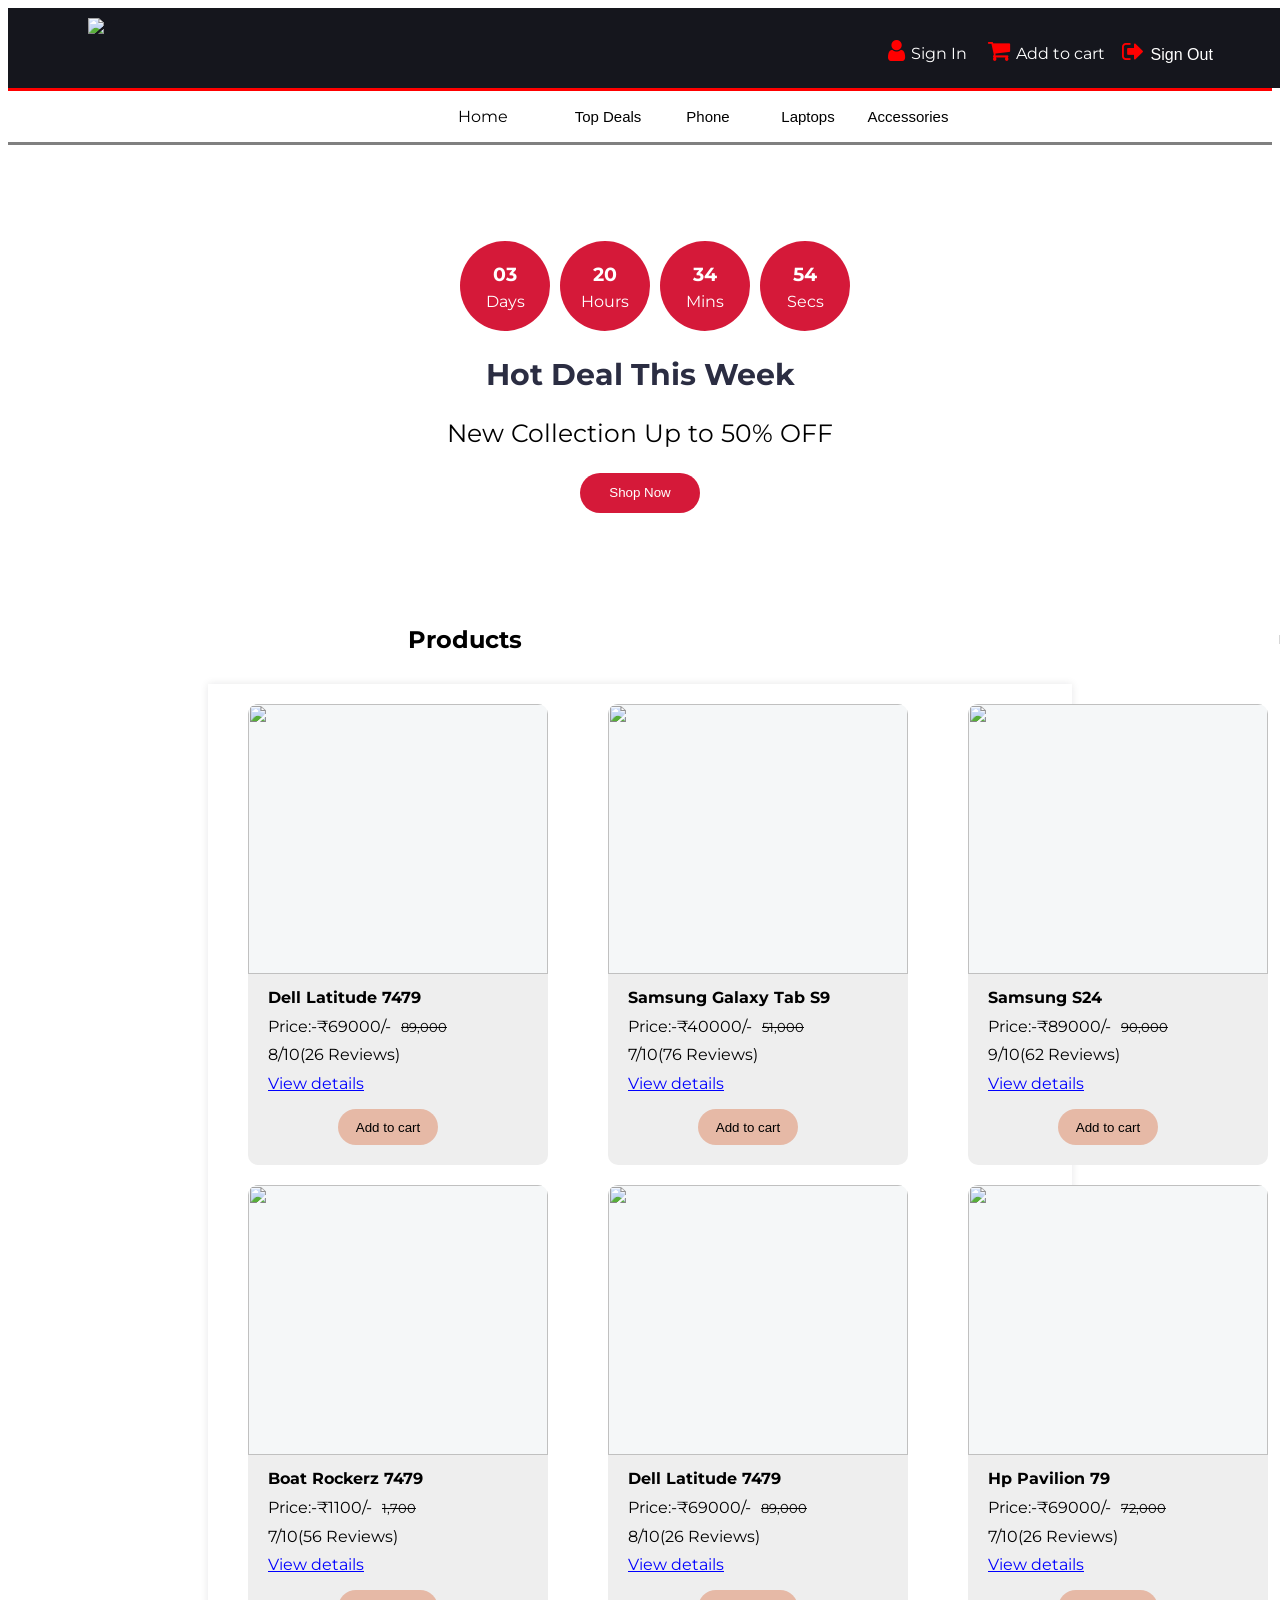
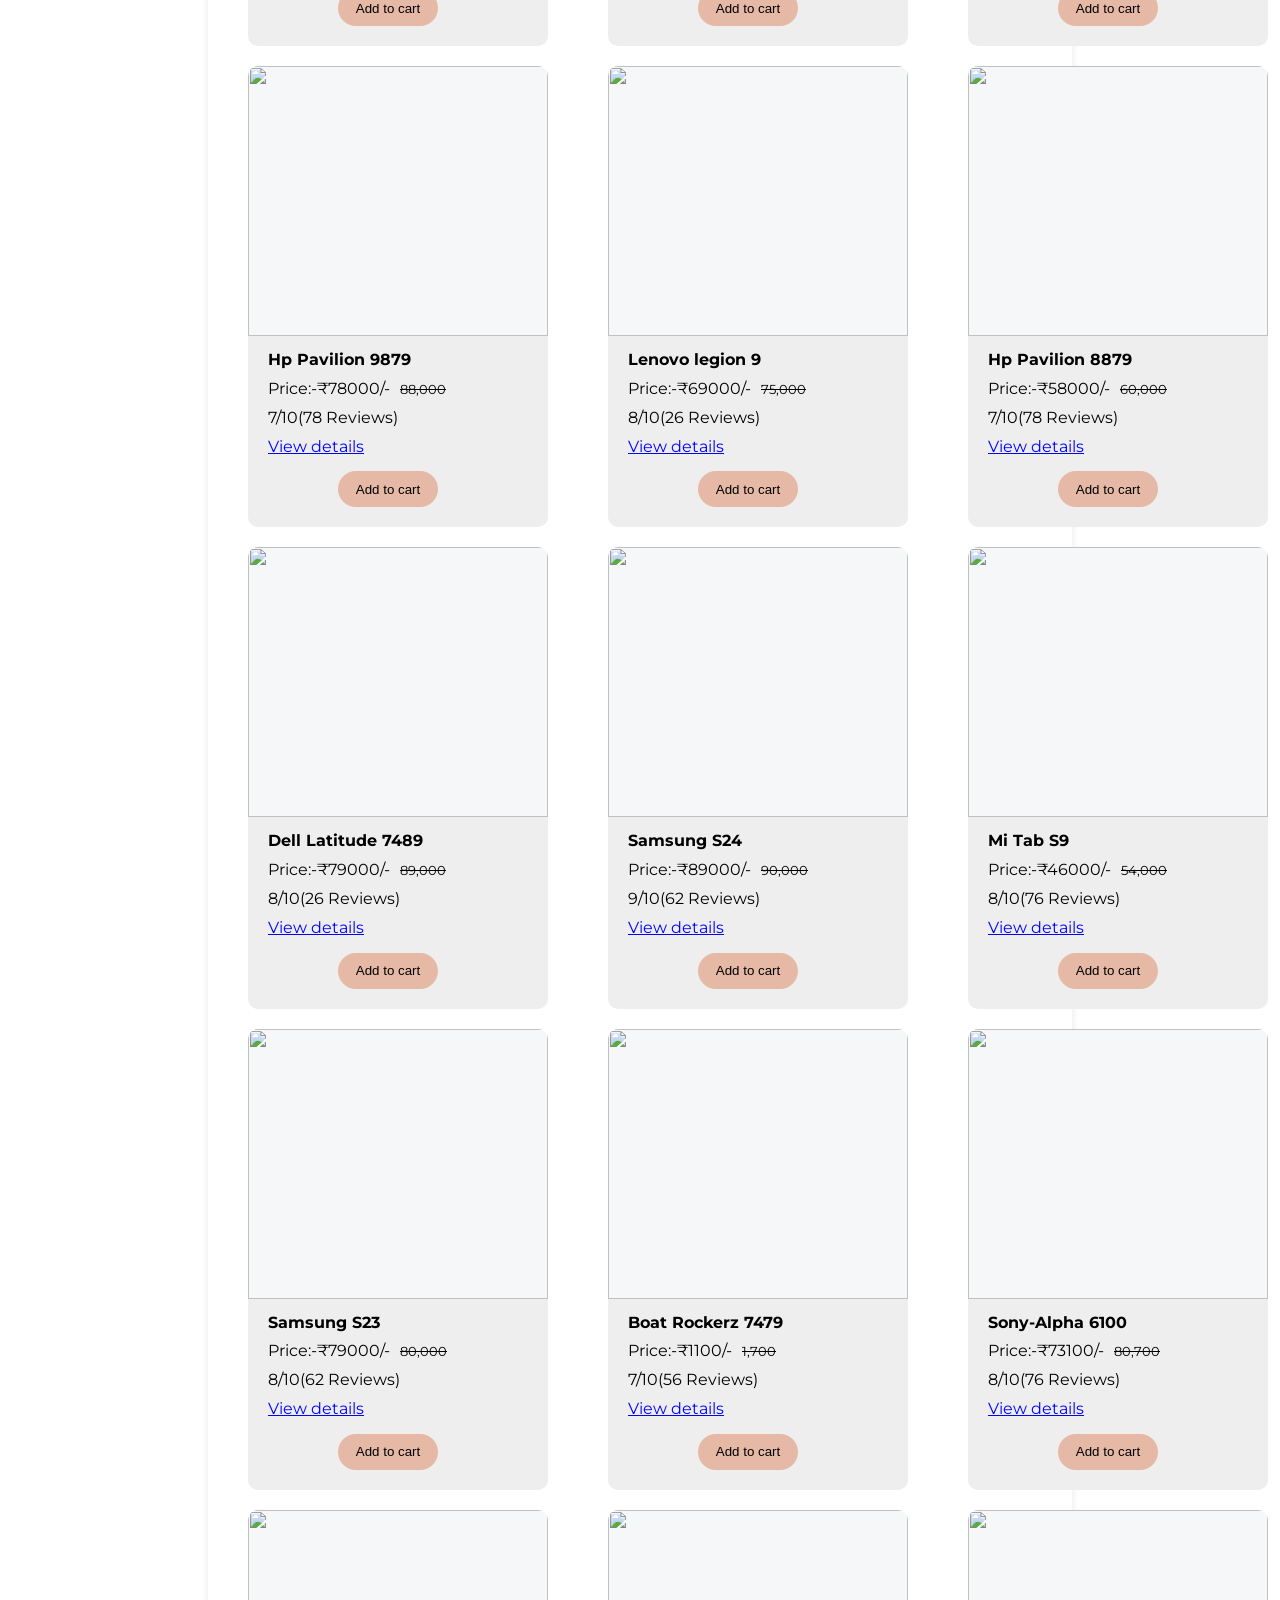
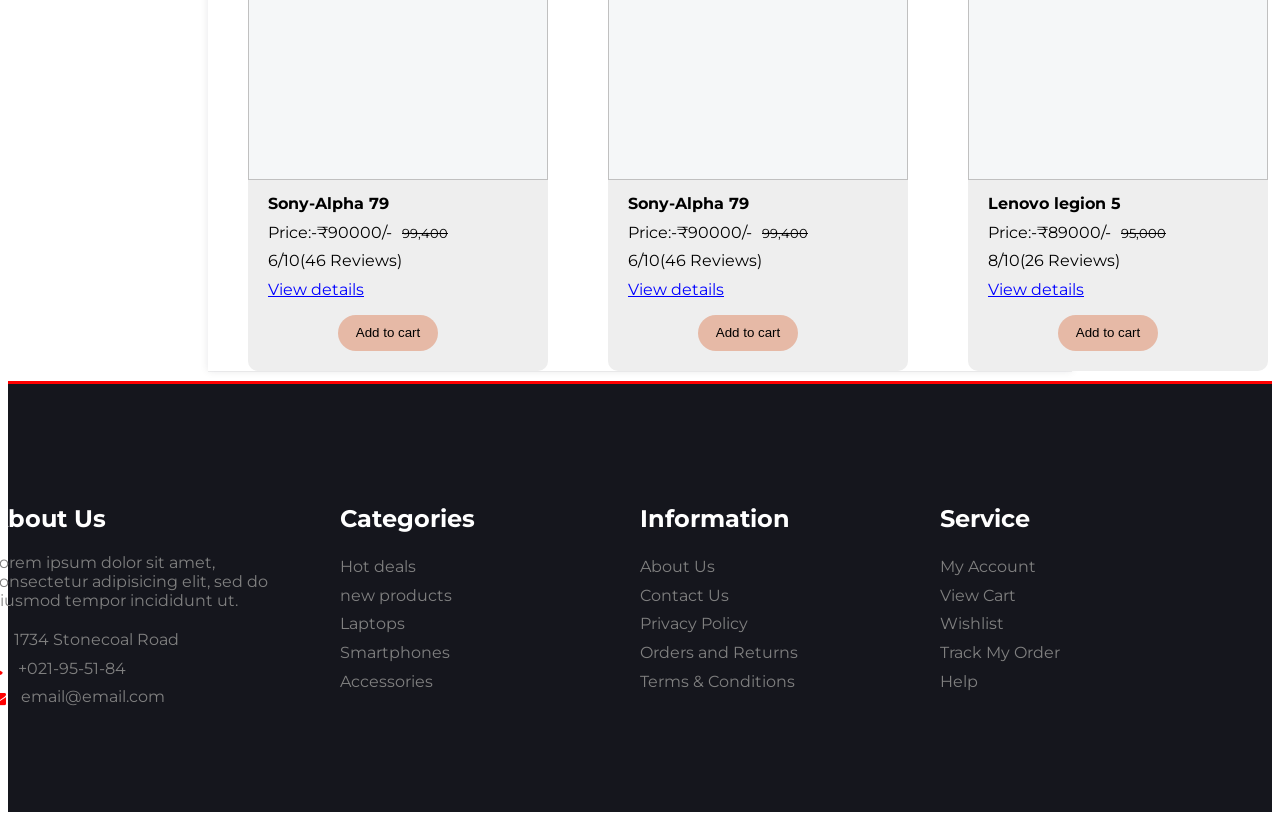
==== ecommerce/indix.html @ ec467daa "Add files via upload" ====
<!DOCTYPE html>
<html lang="en">
  <head>
    <meta charset="UTF-8" />
    <meta name="viewport" content="width=device-width, initial-scale=1.0" />
    <link rel="preconnect" href="https://fonts.googleapis.com" />
    <link rel="preconnect" href="https://fonts.gstatic.com" crossorigin />
    <link
      href="https://fonts.googleapis.com/css2?family=Inter:wght@100..900&family=Montserrat:ital,wght@0,100..900;1,100..900&family=Plus+Jakarta+Sans:ital,wght@0,200..800;
            1,200..800&family=Roboto+Mono:ital,wght@0,100..700;1,100..700&family=Rubik:ital,wght@0,300..900;1,300..900&display=swap"
      rel="stylesheet"
    />
    <link
      rel="stylesheet"
      href="https://cdnjs.cloudflare.com/ajax/libs/font-awesome/4.7.0/css/font-awesome.min.css"
    />
    <link rel="stylesheet" href="style.css" />
    <title>Ecommerce</title>
  </head>
  <body>
    <div class="col-12">
      <div class="main">
        <div class="headerdivmain">
          <div class="col-3">
            <img
              class="image_haeder"
              src="https://themewagon.github.io/electro/img/logo.png"
            />
          </div>
          <div class="headerleft">
            <a class="linktopage" href="signin.html"  >
            <i class="fa fa-user" style="font-size: 24px; color: red"></i>
            <span class="signin" id="signupname"> sign in</span>
            </a>
          </div>
          <div class="headerleft">
            <a class="linktopage" href="addtocart.html"><i
              class="fa fa-shopping-cart"
              style="font-size: 24px; color: red"
            ></i>
             <span class="signin">Add to cart</span></a>
          </div>
          <div class="headerleft">
            <button class="signoutbutton" id="signout">
            <i class="fa fa-sign-out" style="font-size:24px ; color: red;"></i>
            <span class="signin">Sign Out</span>
            </button>
          </div>
        </div>
      </div>
    </div>
    <div class="topnavigation">
      <div class="navigation">
        <div class="bottomnavigation">
          <ul>
            <a class="bottomnavigationlinkhomepage" href="indix.html"><li>Home</li></a>
            <button onclick="newdata('topdeals')" class="bottomnavigationbutton">Top Deals</button>
            <button onclick="newdata('phone')" class="bottomnavigationbutton">Phone</button>
            <button onclick="newdata('laptops')" class="bottomnavigationbutton">Laptops</button>
            <button onclick="newdata('Accessories')" class="bottomnavigationbutton">Accessories</button>
          </ul>
        </div>
      </div>
    </div>

    <!-- <div class="bodyproducts">
      <div class="newproducts">
        <div class="Products">
          <h2>All Products</h2>
        </div>
        <div class="Productslastshow">
          <ul>
            <li>Phone</li>
            <li>Laptops</li>
            <li>Accessories</li>
          </ul>
        </div>
      </div>
    </div> -->

    <div class="topdataproducts">
      <!-- <div class="dataproducts">
        <div class="deals1">
          <img
            class="imagedeals1"
            src="https://themewagon.github.io/electro/img/product01.png"
          />
          <div class="deals1detlis">
            <span class="text1deals">Dell Latitude 7479</span>
            <div>
              <span>Price:₹69,000/-</span>
              <span class="text2price">89,000/-</span>
            </div>
            <span>8/10(26 Reviews)</span>
            <span class="text2deals">10% extra discount in icici card</span>
            <div>
              <span class="deals1viewdetails"> View details </span>
              <button class="buttondeals1text">Add to cart</button>
            </div>
          </div>
        </div>
      </div> -->

      <div class="midalbody">
        <div class="minofferbody">
          <div class="offerbody">
            <ul class="offerbodyul">
              <li>
                <div class="offerbodydetails">
                  <h3>03</h3>
                  <span class="offerbodydetailstext">Days</span>
                </div>
              </li>
              <li>
                <div class="offerbodydetails">
                  <h3>20</h3>
                  <span class="offerbodydetailstext">Hours</span>
                </div>
              </li>
              <li>
                <div class="offerbodydetails">
                  <h3>34</h3>
                  <span class="offerbodydetailstext">Mins</span>
                </div>
              </li>
              <li>
                <div class="offerbodydetails">
                  <h3>54</h3>
                  <span class="offerbodydetailstext">Secs</span>
                </div>
              </li>
            </ul>
            <h2 class="offerbodytext1">Hot Deal This Week</h2>
            <p class="offerbodytext2">New Collection Up to 50% OFF</p>
           <a href="indix.html" target="_self"> <button class="offerbodybutton">Shop Now</button></a>
          </div>
        </div>
      </div>

      <div class="bodyproducts">
        <div class="newproducts">
          <div class="Products">
            <h2> Products</h2>
          </div>
          <div class="Productslastshow">
            <ul>
              <button onclick="newdata('phone')" class="Productslastshowbutton" >Phone</button>
              <button onclick="newdata('laptops')" class="Productslastshowbutton" >Laptops</button>
              <button onclick="newdata('Accessories')" class="Productslastshowbutton" >Accessories</button>
            </ul>
          </div>
        </div>
      </div>
      <div>
      <div class="dataproducts" id="dataproducts">
        <!-- <div class="deals1">
          <img
            class="imagedeals1"
            src="https://themewagon.github.io/electro/img/product01.png"
          />
          <div class="deals1detlis">
            <span class="text1deals">Dell Latitude 7479</span>
            <div class="deals1subdetlis1">
              <span>Price:₹69,000/-</span>
              <span class="text2price">89,000/-</span>
            </div>
            <span>8/10(26 Reviews)</span>
            <span class="text2deals">10% extra discount in icici card</span>
            <div class="deals1subdetlis2">
              <span class="deals1viewdetails"> View details </span>
              <button class="buttondeals1text">Add to cart</button>
            </div>
          </div>
        </div> -->
      </div>
      </div>

      <div class="footer">
        <div class="footerdiv">
          <div class="footerdetils">
            <h2>About Us</h2>
            <p class="footerdetilstext1">
              Lorem ipsum dolor sit amet, consectetur adipisicing elit, sed do
              eiusmod tempor incididunt ut.
            </p>
            <div class="footerdetilstext">
              <i class="fa fa-map-marker" style="color: red"></i>
              <li class="footerdetilstextsub">1734 Stonecoal Road</li>
            </div>
            <div class="footerdetilstext">
              <i class="fa fa-phone" style="color: red"></i>
              <li class="footerdetilstextsub">+021-95-51-84</li>
            </div>
            <div class="footerdetilstext">
              <i class="fa fa-envelope" style="color: red"></i>
              <li class="footerdetilstextsub">email@email.com</li>
            </div>
          </div>

          <div class="footerdetils">
            <h2>Categories</h2>
            <div class="footerdetilsli">
              <li>Hot deals</li>
              <li>new products</li>
              <li>Laptops</li>
              <li>Smartphones</li>
              <li>Accessories</li>
              </div>
            </ul>
          </div>

          <div class="footerdetils">
            <h2>Information</h2>
            <div class="footerdetilsli">
              <li>About Us</li>
              <li>Contact Us</li>
              <li>Privacy Policy</li>
              <li>Orders and Returns</li>
              <li>Terms & Conditions</li>
              </div>
            </ul>
          </div>

          <div class="footerdetils">
            <h2>Service</h2>
            <div class="footerdetilsli">
              <li>My Account</li>
              <li>View Cart</li>
              <li>Wishlist</li>
              <li>Track My Order</li>
              <li>Help</li>
              </div>
            </ul>
            </div>
        </div>
      </div>
    </div>
    <script src="data.js"></script>
  </body>
</html>
---- ecommerce/style.css ----
.col-1 {
  width: 8.33%;
}
.col-2 {
  width: 16.66%;
}
.col-3 {
  width: 25%;
}
.col-4 {
  width: 33.33%;
}
.col-5 {
  width: 41.66%;
}
.col-6 {
  width: 50%;
}
.col-7 {
  width: 58.33%;
}
.col-8 {
  width: 66.66%;
}
.col-9 {
  width: 75%;
}
.col-10 {
  width: 83.33%;
}
.col-11 {
  width: 91.66%;
}
.col-12 {
  width: 100%;
}

/* * {
  padding: 0px;
  margin: 0px;
} */
body {
  font-family: "Montserrat", sans-serif;
}
.main::before {
  display: table;
  content: " ";
}
.headerdivmain::after {
  clear: both;
  display: table;
  content: "";
}
@media screen and (min-width: 768px) {
  .headerdivmain {
    width: 100%;
  }
}
.headerdivmain {
  height: 60px;
  background-color: #15161d;
  display: grid;
  grid-template-columns: 800px 100px 125px 100px;
  /* padding: 10px 450px; */
  padding: 10px;
  /* border: 2px solid red;
  width: 1200px; */
  justify-content: center;
}

.image_hedaer {
  color: white;
}
.headerleft {
  padding-top: 20px;
}
.signin {
  color: white;
  padding-left: 2px;
}
.topnavigation::before {
  display: table;
  content: " ";
}
.bottomnavigation::before {
  display: table;
  content: " ";
}
.bottomnavigation::after {
  clear: both;
  display: table;
  content: " ";
}
.navigation {
  border-top: 3px solid red;
  border-bottom: 3px solid gray;
}
.bottomnavigation {
  margin: 0px 410px;
}
.bottomnavigation ul {
  display: grid;
  grid-template-columns: 100px 100px 100px 100px 100px;
  list-style-type: none;
  font-size: medium;
}
.newproducts {
  /* display: grid;
  justify-content: center; */
  width: 1200px;
  margin-left: 400px;
  margin-top: 10px;
  /* box-shadow: rgba(0, 0, 0, 0.25) 0px 25px 50px -12px; */
}
.newproducts {
  display: grid;
  grid-template-columns: 800px 100px;
}
.Productslastshow ul {
  list-style-type: none;
  display: grid;
  grid-template-columns: 100px 100px 100px;
  padding-top: 10px;
}
.bodyproducts::before {
  display: table;
  content: " ";
}
.newproducts::after {
  clear: both;
  display: table;
  content: "";
}
/* .addtocartbody {
  display: grid;
  grid-template-columns: 60% 400px;
} */
.dataproducts {
  margin: 10px 200px;
  display: grid;
  grid-template-columns: 360px 360px 360px 340px;
  box-shadow: rgba(17, 17, 26, 0.05) 0px 1px 0px,
    rgba(17, 17, 26, 0.1) 0px 0px 8px;
}
.addtocartdataproducts {
  max-width: 800px;
  margin: 10px 200px;
  display: grid;
  grid-template-columns: 360px 360px;
  box-shadow: rgba(17, 17, 26, 0.05) 0px 1px 0px,
    rgba(17, 17, 26, 0.1) 0px 0px 8px;
}
.deals1 {
  width: 300px;
  margin-top: 20px;
  margin: 20px 0px 0px 40px;
}
.imagedeals1 {
  width: 300px;
  height: 270px;
  background-color: #f5f7f8;
  border-top-left-radius: 10px;
  border-top-right-radius: 10px;
}
.text1deals {
  font-weight: bolder;
}
.text2price {
  text-decoration: line-through;
  font-size: small;
  padding-left: 10px;
}
.deals1detlis {
  margin-top: -4px;
  line-height: 1.8;
  background-color: #eeeeee;
  padding: 10px 20px;
  border-bottom-left-radius: 10px;
  border-bottom-right-radius: 10px;
  display: flex;
  flex-direction: column;
}

.buttondeals1text {
  width: 100px;
  height: 36px;
  border-radius: 20px;
  border: none;
  margin: 10px 0px 10px 70px;
  background-color: #e6b9a6;
}
.buttondeals1text:hover {
  background-color: #f4a261;
  cursor: pointer;
  color: wheat;
}
.deals1viewdetails {
  color: blue;
  text-decoration: underline;
  cursor: pointer;
}
.midalbody {
  background-image: url("https://themewagon.github.io/electro/img/hotdeal.png");
  height: 450px;
  position: relative;
}
.offerbodyul {
  list-style-type: none;
}
.offerbodydetails {
  background-color: #d10024e6;
  width: 90px;
  text-align: center;
  height: 80px;
  padding-top: 10px;
  border-radius: 50%;
  color: white;
  line-height: 0.5;
}
.offerbodyul {
  display: grid;
  grid-template-columns: 100px 100px 100px 100px;
}
.minofferbody {
  display: flex;
  justify-content: center;
}
.offerbody {
  text-align: center;
  position: absolute;
  top: 0;
  bottom: 0;
  left: 10;
  margin: 80px;
}
.offerbodytext1 {
  font-size: 30px;
  color: #2b2d42;
  font-weight: 700;
}
.offerbodytext2 {
  font-size: 25px;
}
.offerbodybutton {
  width: 120px;
  height: 40px;
  border-radius: 20px;
  background-color: #d10024e6;
  color: white;
  border: none;
}
.offerbodybutton:hover {
  background-color: red;
  cursor: pointer;
}
.footer {
  border-top: 3px solid red;
}
.footerdiv {
  background-color: #15161d;
  display: grid;
  grid-template-columns: 350px 300px 300px 350px;
  padding: 100px 00px;
  justify-content: center;
}
.footerdetils {
  color: white;
  width: 300px;
}
.footerdetils li {
  list-style-type: none;
}
.footerdetilstext {
  display: flex;
  flex-direction: row;
  align-items: center;
}
.footerdetilstextsub {
  padding-left: 15px;
  color: gray;
  line-height: 1.8;
}
.footerdetilstextsub:hover {
  cursor: pointer;
  color: red;
}
.footerdetilsli {
  line-height: 1.8;
  color: gray;
}
.footerdetilsli li:hover {
  cursor: pointer;
  color: red;
}
.footerdetilstext1 {
  color: gray;
}
.Productslastshowbutton {
  border: none;
  background: none;
  cursor: pointer;
}
.bottomnavigationbutton {
  border: none;
  background: none;
  cursor: pointer;
  font-size: 15px;
}
.heading h2 {
  margin: 20px 20px;
}
.addtocartheader {
  display: grid;
  grid-template-columns: 80% 5% 5% 5%;
  box-shadow: rgba(17, 17, 26, 0.1) 0px 4px 16px,
    rgba(17, 17, 26, 0.1) 0px 8px 24px, rgba(17, 17, 26, 0.1) 0px 16px 56px;
  /* box-shadow: rgba(0, 0, 0, 0.19) 0px 10px 20px, rgba(0, 0, 0, 0.23) 0px 6px 6px; */
  margin: 20px 200px;
  align-items: center;
  border-radius: 10px;
}
.addtocartbutton {
  width: 140px;
  height: 36px;
  font-size: medium;
  border-radius: 8px;
  background-color: #d10024e6;
  color: white;
  border: none;
}
.addtocartbutton:hover {
  cursor: pointer;
  background-color: red;
}
.newtotal {
  font-size: larger;
}
.signupbody {
  display: flex;
  justify-content: center;
}
.signupmainbody {
  width: 400px;
  display: flex;
  flex-direction: column;
  margin: 20px 0px;
}
.signupmainbody input {
  height: 26px;
  margin-bottom: 20px;
  padding-left: 10px;
}
.signupmainbody button {
  height: 30px;
  font-size: large;
}
.signupmainbody h2 {
  color: gray;
}
.signupbodytextdetalis span {
  color: blue;
  cursor: pointer;
}
.signupbodytextdetalis {
  font-size: medium;
  line-height: 1.4;
}
.alreadyhavedetalis a {
  color: red;

  text-decoration: none;
}
.signupbodyicon {
  text-align: center;
}
.signupbodyicon img {
  width: 30px;
  margin-left: 20px;
}
.linktopage {
  text-decoration: none;
}
.bottomnavigationlinkhomepage {
  text-decoration: none;
  color: black;
}
.alreadyhavedetalis span {
  color: blue;
  cursor: pointer;
}
.alreadyhave a {
  color: blue;

  text-decoration: none;
}
.headerleft a {
  text-decoration: none;
}
.signoutbutton {
  background-color: #15161d;
  border: none;
  font-size: medium;
  width: 110px;
}
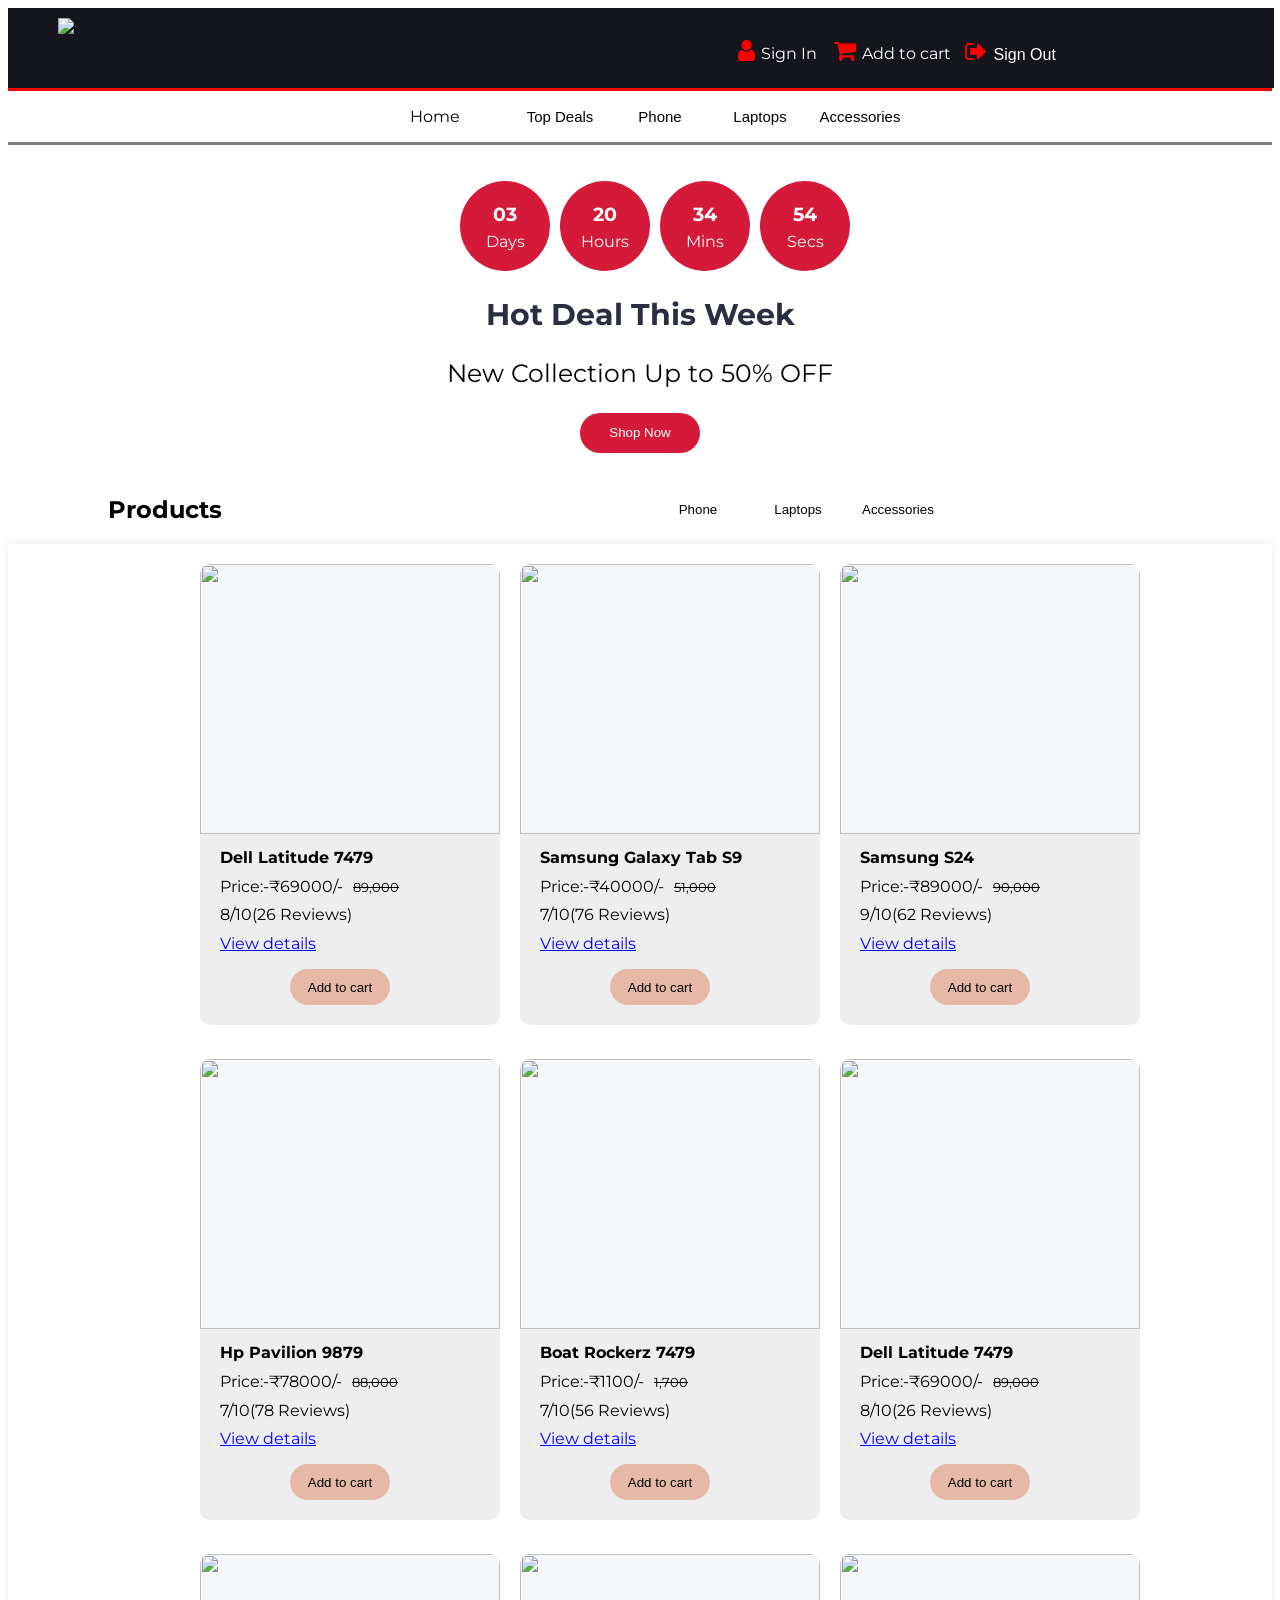
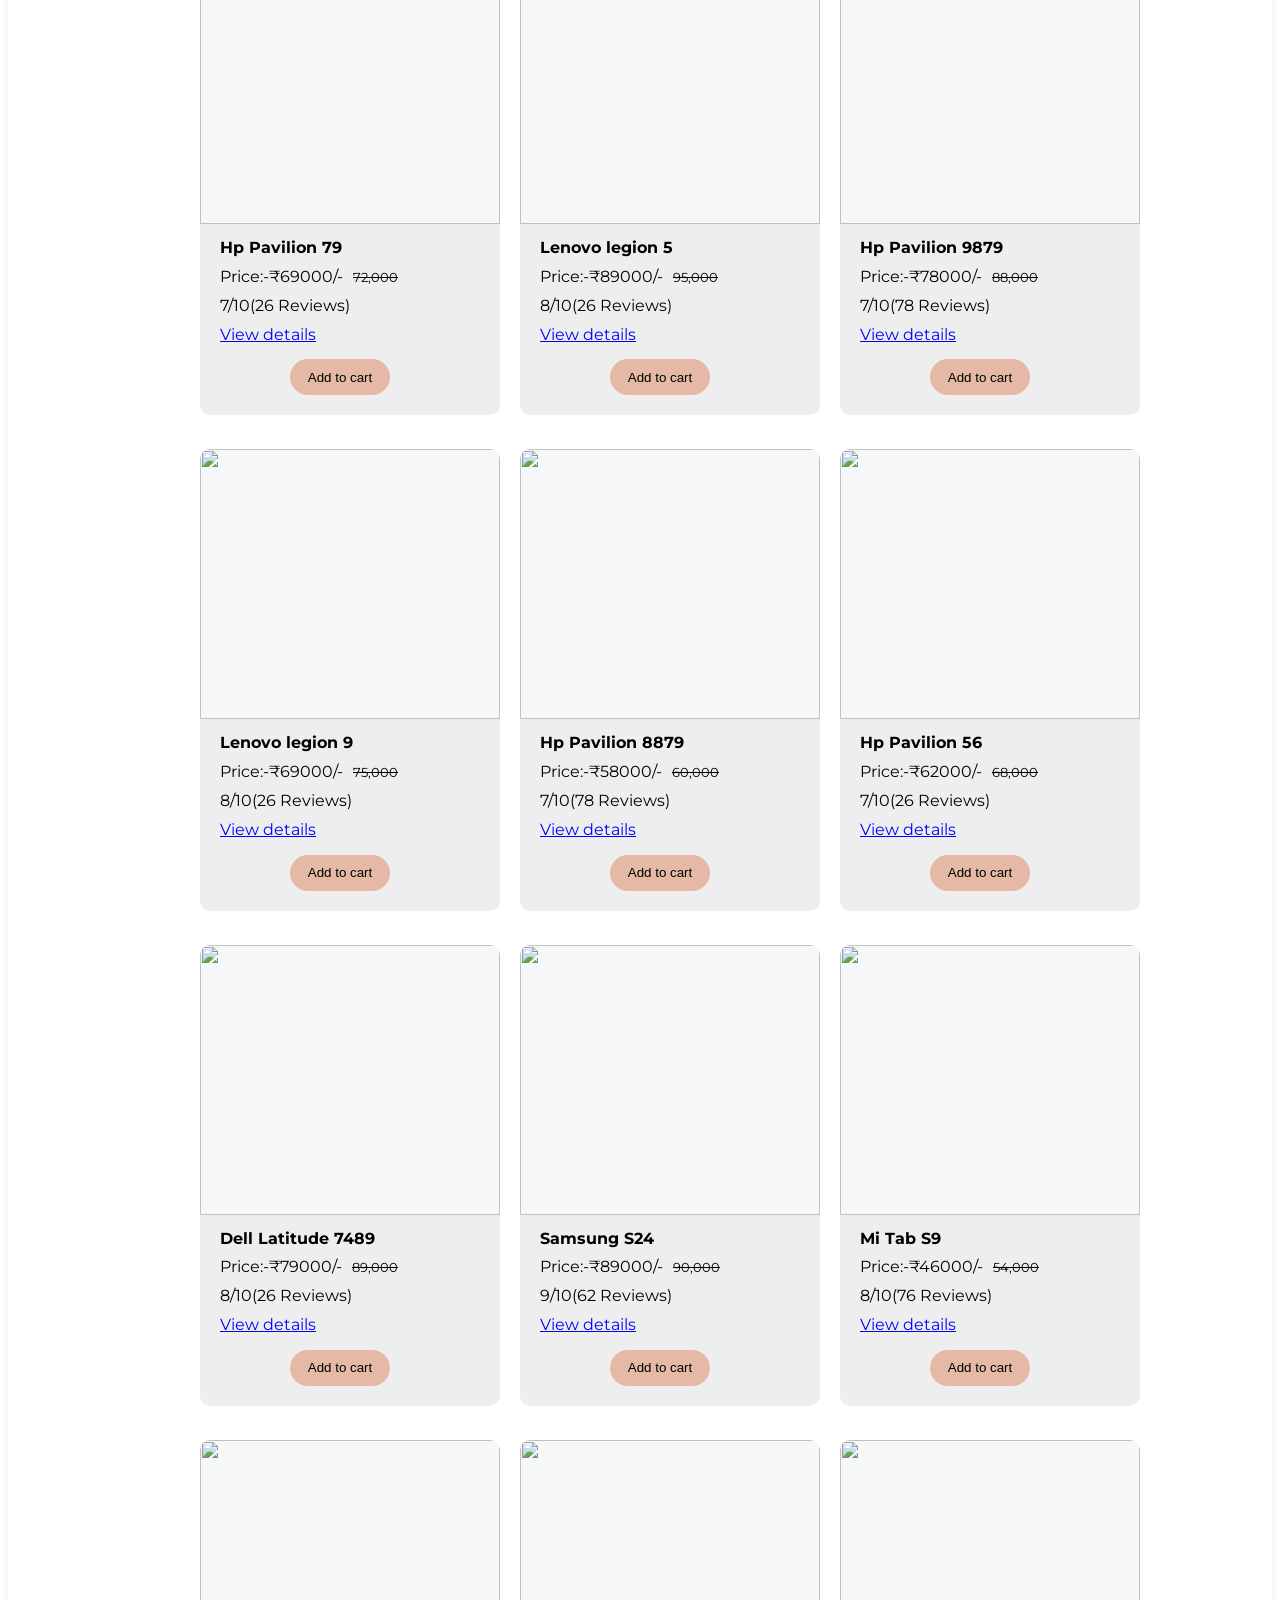
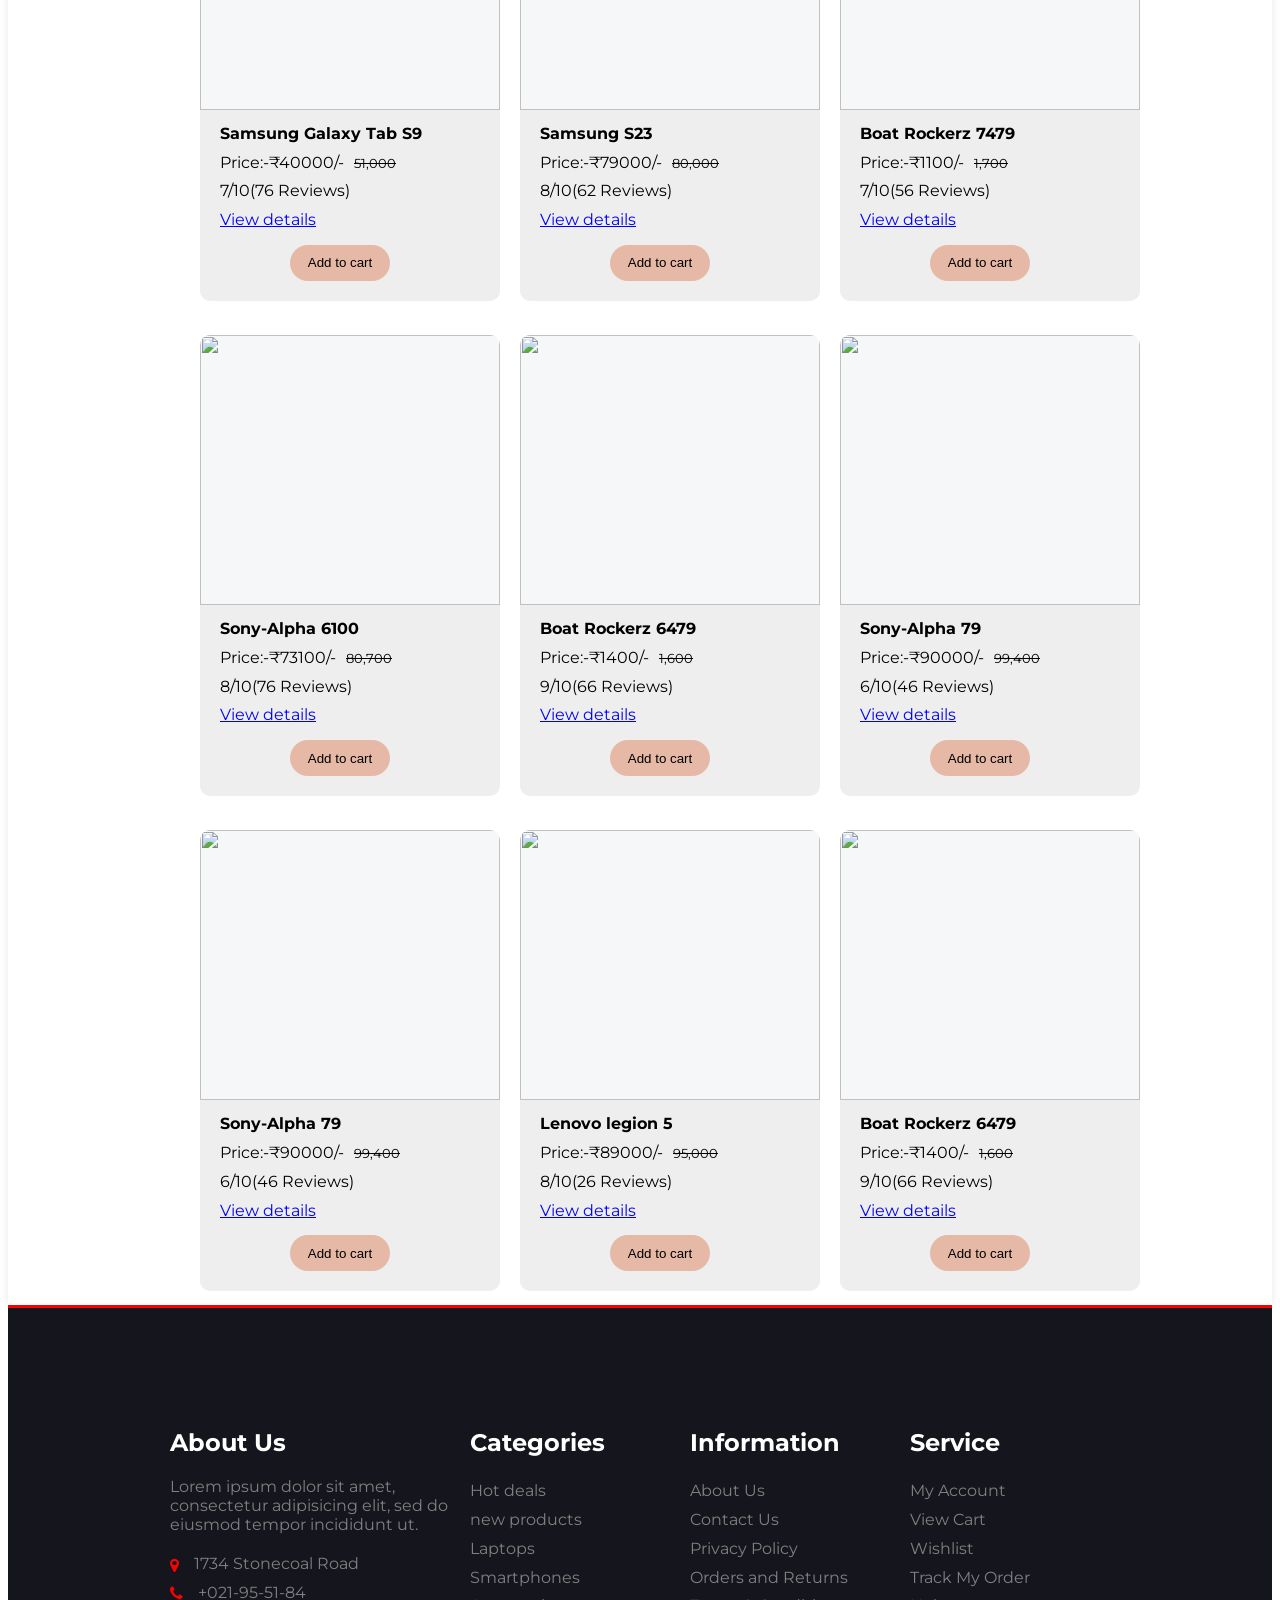
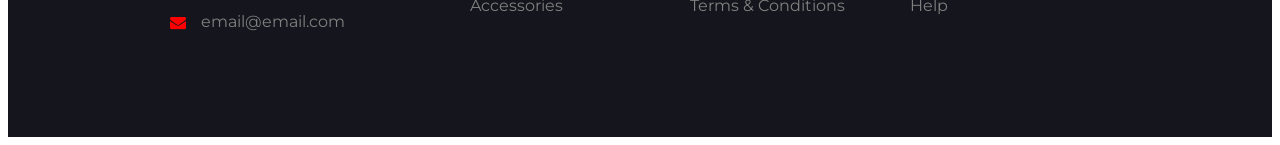
==== commit b9201694: "Add files via upload" ====
--- a/ecommerce/indix.html
+++ b/ecommerce/indix.html
@@ -20,13 +20,19 @@
   <body>
     <div class="col-12">
       <div class="main">
-        <div class="headerdivmain">
+        <div class="headerdivmain" id="headerdivmain">
           <div class="col-3">
             <img
               class="image_haeder"
               src="https://themewagon.github.io/electro/img/logo.png"
             />
           </div>
+             <div  class="navbartopmenu" onclick="navbarToggle()">
+            <div class="navbarmenu"></div>
+            <div class="navbarmenu"></div>
+            <div class="navbarmenu"></div>
+         </div>
+          <div class="headdiv" id="headdiv">
           <div class="headerleft">
             <a class="linktopage" href="signin.html"  >
             <i class="fa fa-user" style="font-size: 24px; color: red"></i>
@@ -36,15 +42,16 @@
           <div class="headerleft">
             <a class="linktopage" href="addtocart.html"><i
               class="fa fa-shopping-cart"
-              style="font-size: 24px; color: red"
+              style="font-size: 24px; color: red;margin-left: -4px;"
             ></i>
              <span class="signin">Add to cart</span></a>
           </div>
           <div class="headerleft">
             <button class="signoutbutton" id="signout">
-            <i class="fa fa-sign-out" style="font-size:24px ; color: red;"></i>
+            <i class="fa fa-sign-out" style="font-size:24px ; color: red; margin-left: -6px;"></i>
             <span class="signin">Sign Out</span>
             </button>
+          </div>
           </div>
         </div>
       </div>
@@ -60,6 +67,7 @@
             <button onclick="newdata('Accessories')" class="bottomnavigationbutton">Accessories</button>
           </ul>
         </div>
+    
       </div>
     </div>
 
--- a/ecommerce/style.css
+++ b/ecommerce/style.css
@@ -39,35 +39,26 @@
   padding: 0px;
   margin: 0px;
 } */
+
 body {
   font-family: "Montserrat", sans-serif;
 }
-.main::before {
-  display: table;
-  content: " ";
-}
-.headerdivmain::after {
-  clear: both;
-  display: table;
-  content: "";
-}
-@media screen and (min-width: 768px) {
-  .headerdivmain {
-    width: 100%;
-  }
-}
+
 .headerdivmain {
   height: 60px;
   background-color: #15161d;
   display: grid;
-  grid-template-columns: 800px 100px 125px 100px;
+  grid-template-columns: 1000px 100px;
   /* padding: 10px 450px; */
   padding: 10px;
   /* border: 2px solid red;
   width: 1200px; */
   justify-content: center;
 }
-
+.headdiv {
+  display: grid;
+  grid-template-columns: 100px 120px 100px;
+}
 .image_hedaer {
   color: white;
 }
@@ -122,21 +113,17 @@
   grid-template-columns: 100px 100px 100px;
   padding-top: 10px;
 }
-.bodyproducts::before {
-  display: table;
-  content: " ";
-}
-.newproducts::after {
-  clear: both;
-  display: table;
-  content: "";
+
+.bodyproducts {
+  width: auto;
 }
 /* .addtocartbody {
   display: grid;
   grid-template-columns: 60% 400px;
 } */
+
 .dataproducts {
-  margin: 10px 200px;
+  margin: 25px 200px;
   display: grid;
   grid-template-columns: 360px 360px 360px 340px;
   box-shadow: rgba(17, 17, 26, 0.05) 0px 1px 0px,
@@ -179,6 +166,7 @@
   border-bottom-right-radius: 10px;
   display: flex;
   flex-direction: column;
+  margin-bottom: 14px;
 }
 
 .buttondeals1text {
@@ -203,6 +191,9 @@
   background-image: url("https://themewagon.github.io/electro/img/hotdeal.png");
   height: 450px;
   position: relative;
+  width: 100%;
+  background-size: 100%;
+  background-repeat: no-repeat;
 }
 .offerbodyul {
   list-style-type: none;
@@ -231,7 +222,7 @@
   top: 0;
   bottom: 0;
   left: 10;
-  margin: 80px;
+  margin: 50px;
 }
 .offerbodytext1 {
   font-size: 30px;
@@ -327,6 +318,8 @@
   background-color: #d10024e6;
   color: white;
   border: none;
+  box-shadow: rgba(17, 17, 26, 0.1) 0px 4px 16px,
+    rgba(17, 17, 26, 0.1) 0px 8px 24px, rgba(17, 17, 26, 0.1) 0px 16px 56px;
 }
 .addtocartbutton:hover {
   cursor: pointer;
@@ -402,3 +395,256 @@
   font-size: medium;
   width: 110px;
 }
+.navbarmenu {
+  border-top: 2px solid red;
+  margin-bottom: 5px;
+  width: 20px;
+}
+.navbartopmenu {
+  display: none;
+  cursor: pointer;
+  margin-bottom: 10px;
+}
+.headerleft2 {
+  display: none;
+}
+.remove {
+  margin-left: 60px;
+}
+.displaydata {
+  margin: 0px 10px;
+}
+@media screen and (min-width: 992px) and (max-device-width: 1280px) {
+  .main {
+    width: auto;
+  }
+  .headerdivmain {
+    width: 98.6%;
+    grid-template-columns: 600px 100px 125px 100px;
+    justify-content: space-around;
+  }
+  .navigation {
+    width: 100%;
+  }
+
+  .bottomnavigation {
+    display: flex;
+    justify-content: center;
+  }
+  .midalbody {
+    height: 320px;
+    background-size: 100%;
+  }
+  .offerbody {
+    margin: 20px;
+    height: 100%;
+    height: auto;
+  }
+  .bodyproducts {
+    width: 100%;
+  }
+  .newproducts {
+    grid-template-columns: 500px 100px;
+    margin-left: 100px;
+    width: 80%;
+  }
+  .dataproducts {
+    margin: 0px 0px;
+    grid-template-columns: 320px 320px 320px;
+    justify-content: center;
+    width: 100%;
+  }
+  .footer {
+    width: 100%;
+  }
+  .footerdiv {
+    grid-template-columns: 300px 220px 220px 200px;
+    justify-content: center;
+  }
+  .addtocartheader {
+    margin: 20px 0px;
+    grid-template-columns: 60% 10% 10% 10%;
+  }
+  .addtocartheader {
+    grid-template-columns: 65% 10% 10% 10%;
+  }
+}
+@media screen and (max-width: 600px) {
+  .image_haeder {
+    width: 100px;
+    margin-left: 100px;
+    margin-top: 20px;
+  }
+
+  .headerdivmain {
+    grid-template-columns: 120px;
+    height: 150px;
+  }
+  .navbartopmenu {
+    position: absolute;
+    top: 72px;
+    height: 100px;
+  }
+  .headerleft {
+    margin-left: 0px;
+  }
+  .headdiv {
+    margin-left: -100px;
+    /* position: absolute;
+    top: 0; */
+    display: none;
+  }
+  .show {
+    display: flex !important;
+    flex-direction: column;
+    text-align: start;
+    margin-left: 0px;
+  }
+  .signoutbutton {
+    margin-left: -7px;
+  }
+  .signin {
+    width: 150px;
+  }
+  .showsecound {
+    height: 270px;
+  }
+  /* .headdiv.active {
+    right: 0;
+  } */
+  .navbartopmenu {
+    display: block;
+  }
+  .midalbody {
+    background-image: none;
+    background-color: #e4e7ed;
+    height: 350px;
+  }
+  .offerbodyul {
+    grid-template-columns: 80px 80px 80px 80px;
+  }
+  .offerbodydetails {
+    width: 50px;
+    height: 40px;
+    line-height: 0.2;
+  }
+  .offerbodydetails h3 {
+    font-size: 15px;
+    margin-top: 5px;
+  }
+  .offerbodydetailstext {
+    font-size: 10px;
+  }
+  .Productslastshow {
+    display: none;
+  }
+  .newproducts {
+    margin-left: 0px;
+    width: 100%;
+  }
+  .Products {
+    width: 390px;
+  }
+  .Products h2 {
+    text-align: center;
+  }
+  .dataproducts {
+    margin: 0px 0px;
+    grid-template-columns: 360px;
+  }
+  .footerdiv {
+    grid-template-columns: 250px;
+  }
+
+  .image_haeder {
+    width: 200px;
+    margin-left: -30px;
+  }
+  .addtocartheader {
+    margin: 0px 0px;
+    display: flex;
+    flex-direction: column;
+  }
+  .addtocartbutton {
+    margin: 10px 0px;
+  }
+  .bottomnavigation {
+    margin: 0px 0px;
+  }
+  .bottomnavigation ul {
+    display: flex;
+    flex-direction: row;
+    font-weight: 500;
+    margin-left: -29px;
+    gap: 4px;
+  }
+  .bottomnavigationbutton {
+    color: black;
+  }
+  .signupmainbody {
+    width: 320px;
+  }
+  .signupmainbody button {
+    text-align: center;
+    padding-top: 5px;
+    margin-top: 10px;
+  }
+}
+
+@media screen and (min-device-width: 600px) and (max-device-width: 992px) {
+  .headerdivmain {
+    grid-template-columns: 400px 100px 125px 100px;
+  }
+  .bottomnavigation {
+    margin: 0px 100px;
+  }
+  .offerbodydetails {
+    width: 55px;
+    height: 50px;
+  }
+  .offerbodydetails h3 {
+    margin-top: 10px;
+    font-size: 20px;
+    line-height: 0;
+  }
+  .offerbodydetailstext {
+    font-size: 15px;
+  }
+  .offerbody {
+    margin: 0px;
+  }
+  .offerbodyul {
+    grid-template-columns: 75px 75px 75px 75px;
+  }
+  .offerbodytext1 {
+    font-size: 20px;
+    margin-left: 20px;
+  }
+  .offerbodytext2 {
+    font-size: 20px;
+    margin-top: -10px;
+    margin-left: 20px;
+  }
+  .offerbodybutton {
+    margin-top: -10px;
+  }
+  .midalbody {
+    height: 200px;
+  }
+  .newproducts {
+    margin-left: 20px;
+    grid-template-columns: 400px 100px;
+    width: 98%;
+  }
+  .dataproducts {
+    margin: 25px 0px;
+    grid-template-columns: 360px 360px;
+  }
+  .footerdiv {
+    grid-template-columns: 350px 200px;
+  }
+  .addtocartheader {
+    margin: 20px 0px;
+    grid-template-columns: 60% 10% 10% 10%;
+  }
+}
